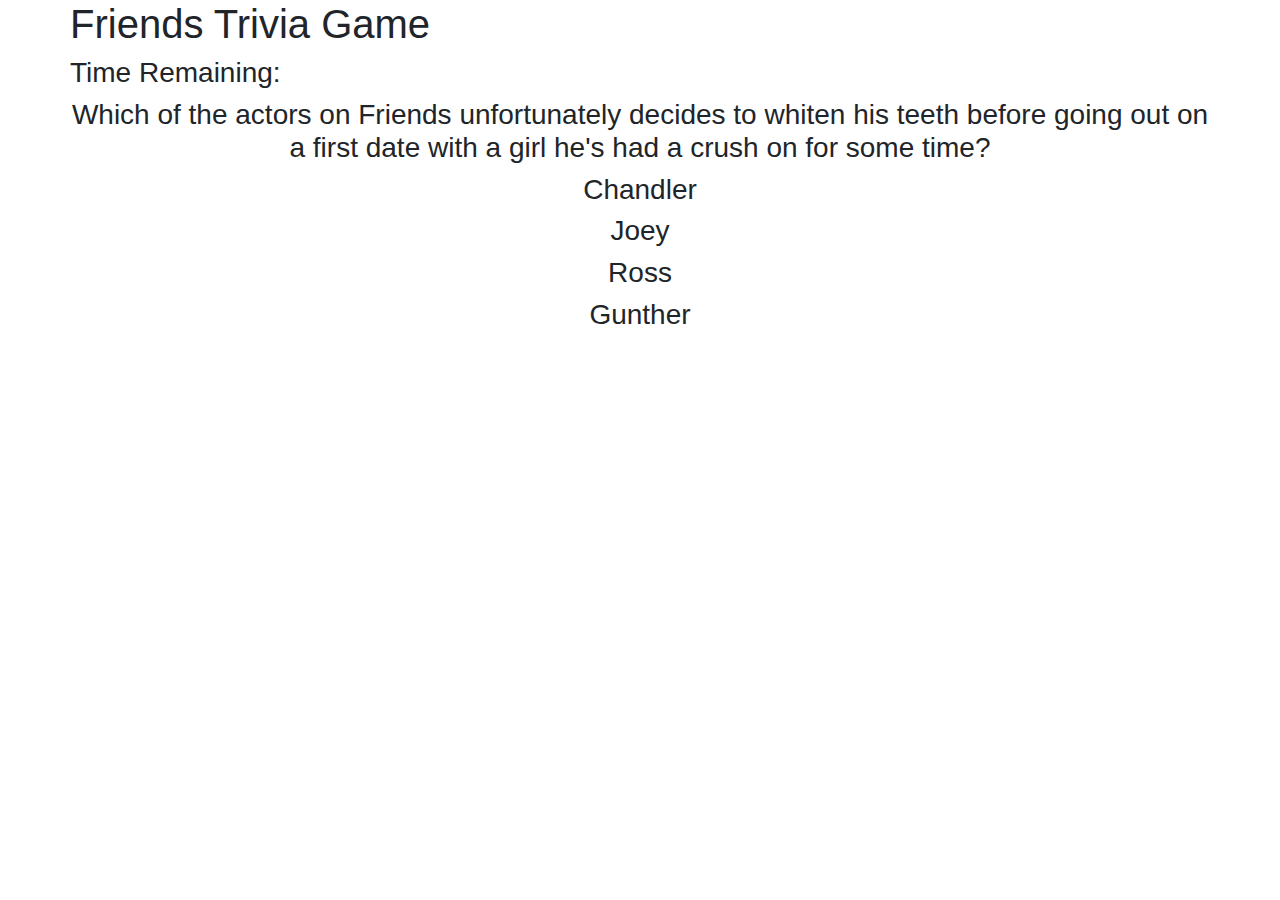
==== index.html @ 7866ffd7 "some initial code to get questions to display" ====
<!DOCTYPE html>
<html>
    <head>
        <meta charset="UTF-8">
        <title>Trivia Game!</title>
        <meta name="viewport" content="width=device-width, initial-scale=1">
        <script src="https://cdnjs.cloudflare.com/ajax/libs/jquery/3.2.1/jquery.min.js"></script>
        <script src="assets/javascript/app.js"></script>
        <link rel="stylesheet" href="https://maxcdn.bootstrapcdn.com/bootstrap/4.0.0/css/bootstrap.min.css">
        <link rel="stylesheet" href="https://cdnjs.cloudflare.com/ajax/libs/font-awesome/4.7.0/css/font-awesome.min.css">
        <link rel="stylesheet" type="text/css" href="./assets/css/style.css">
    </head>
    <body background="#">
        <div class="container">
            <div class="row">
                <div class="column">
                    <h1>Friends Trivia Game</h1>
                </div>
            </div>
            <div class="row">
                <div class="column">
                    <h3>Time Remaining: </h3>
                </div>
            </div>
            <div class="row">
                <div class="column-md-12">
                    <h3 class="question"></h3>
                    <div class "row">
                        <div class="column-md-12 h3" id="answer1"></div>
                    </div>
                    <div class "row">
                        <div class="column-md-12 h3" id="answer2"></div>
                    </div>
                    <div class "row">
                        <div class="column-md-12 h3" id="answer3"></div>
                    </div>
                    <div class "row">
                        <div class="column-md-12 h3" id="answer4"></div>
                    </div>
                </div>
            </div>
        </div>
    </body>
</html>
---- assets/css/style.css ----
body {
    background-repeat: no-repeat;
    background-size: cover;
    text-align: center;
}
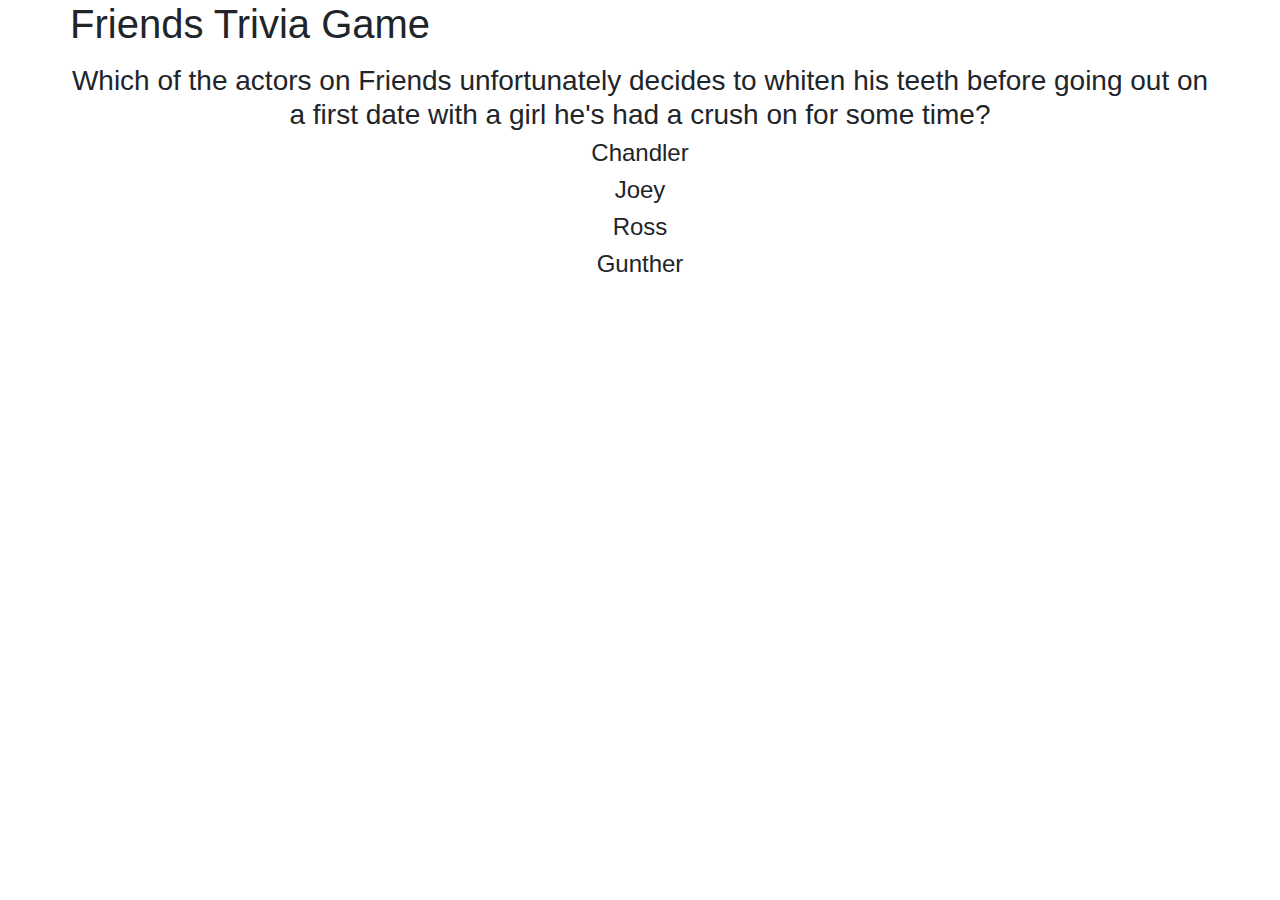
==== commit 24d07119: "more functionality and images" ====
--- a/index.html
+++ b/index.html
@@ -19,23 +19,30 @@
             </div>
             <div class="row">
                 <div class="column">
-                    <h3>Time Remaining: </h3>
+                    <h3 id="time"></h3>
+                    <h3 id="correct"></h3>
+                    <h3 id="incorrect"></h3>
+                    <h3 id="timesup"></h3>
+                    <h3 id="numberCorrect"></h3>
+                    <h3 id="numberIncorrect"></h3>
                 </div>
             </div>
             <div class="row">
                 <div class="column-md-12">
                     <h3 class="question"></h3>
+                    <h3 class="answer"></h3>
+                    <div class="image"></div>
                     <div class "row">
-                        <div class="column-md-12 h3" id="answer1"></div>
+                        <div class="column-md-12 h4" id="0"></div>
                     </div>
                     <div class "row">
-                        <div class="column-md-12 h3" id="answer2"></div>
+                        <div class="column-md-12 h4" id="1"></div>
                     </div>
                     <div class "row">
-                        <div class="column-md-12 h3" id="answer3"></div>
+                        <div class="column-md-12 h4" id="2"></div>
                     </div>
                     <div class "row">
-                        <div class="column-md-12 h3" id="answer4"></div>
+                        <div class="column-md-12 h4" id="3"></div>
                     </div>
                 </div>
             </div>
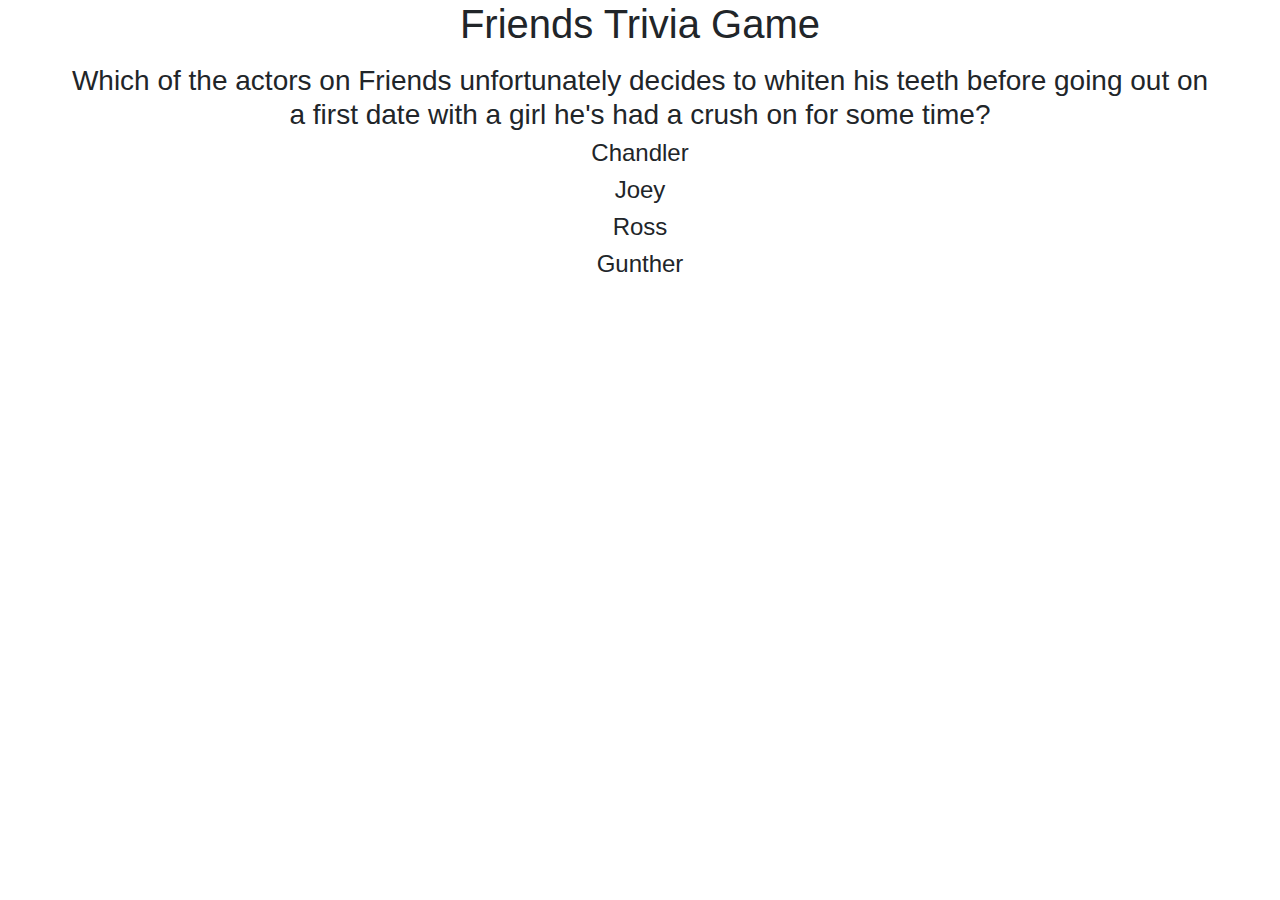
==== commit 868a75c7: "more functionality" ====
--- a/index.html
+++ b/index.html
@@ -10,38 +10,37 @@
         <link rel="stylesheet" href="https://cdnjs.cloudflare.com/ajax/libs/font-awesome/4.7.0/css/font-awesome.min.css">
         <link rel="stylesheet" type="text/css" href="./assets/css/style.css">
     </head>
-    <body background="#">
+    <body>
         <div class="container">
-            <div class="row">
+            <div class="row justify-content-md-center">
                 <div class="column">
                     <h1>Friends Trivia Game</h1>
                 </div>
             </div>
-            <div class="row">
+            <div class="row justify-content-md-center">
                 <div class="column">
                     <h3 id="time"></h3>
                     <h3 id="correct"></h3>
-                    <h3 id="incorrect"></h3>
-                    <h3 id="timesup"></h3>
+                    <h3 id="answer"></h3>
                     <h3 id="numberCorrect"></h3>
                     <h3 id="numberIncorrect"></h3>
                 </div>
             </div>
-            <div class="row">
+            <div class="row justify-content-md-center">
                 <div class="column-md-12">
                     <h3 class="question"></h3>
                     <h3 class="answer"></h3>
                     <div class="image"></div>
-                    <div class "row">
+                    <div class="row justify-content-md-center">
                         <div class="column-md-12 h4" id="0"></div>
                     </div>
-                    <div class "row">
+                    <div class="row justify-content-md-center">
                         <div class="column-md-12 h4" id="1"></div>
                     </div>
-                    <div class "row">
+                    <div class="row justify-content-md-center">
                         <div class="column-md-12 h4" id="2"></div>
                     </div>
-                    <div class "row">
+                    <div class="row justify-content-md-center">
                         <div class="column-md-12 h4" id="3"></div>
                     </div>
                 </div>
--- a/assets/css/style.css
+++ b/assets/css/style.css
@@ -2,4 +2,6 @@
     background-repeat: no-repeat;
     background-size: cover;
     text-align: center;
-}+
+}
+
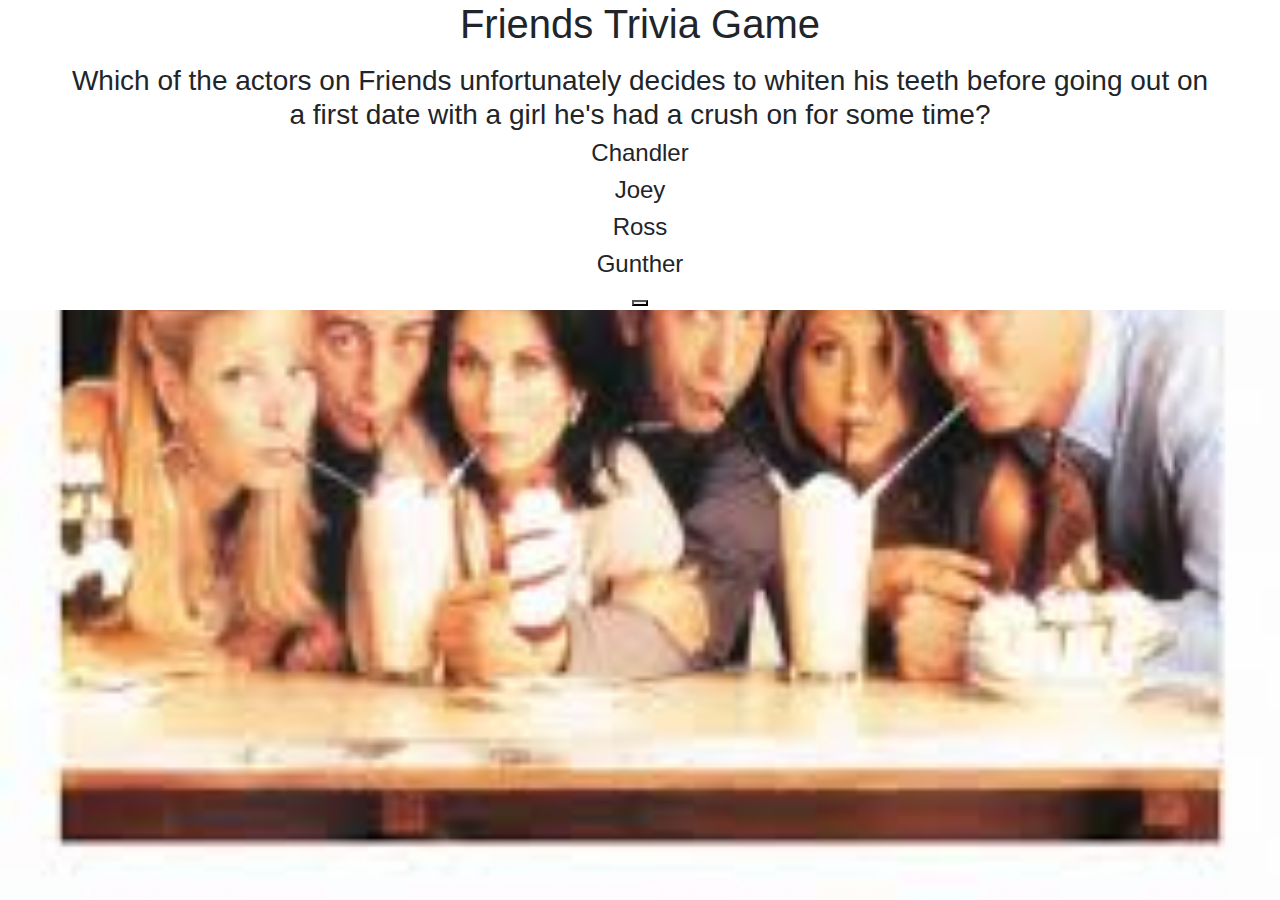
==== commit c7cddc1d: "Most functionality working--working on play again button, time displaying when I want it" ====
--- a/index.html
+++ b/index.html
@@ -11,6 +11,9 @@
         <link rel="stylesheet" type="text/css" href="./assets/css/style.css">
     </head>
     <body>
+          <!--  <div class="jumbotron border-bottom border-dark" style="background-image: url(assets/images/friends8_background.jpg); background-size: 100%;">
+    
+                </div>-->
         <div class="container">
             <div class="row justify-content-md-center">
                 <div class="column">
@@ -45,6 +48,9 @@
                     </div>
                 </div>
             </div>
+            <div>
+                <button id="playButton"></button>
+            </div>
         </div>
     </body>
 </html>--- a/assets/css/style.css
+++ b/assets/css/style.css
@@ -1,7 +1,23 @@
 body {
+    
     background-repeat: no-repeat;
     background-size: cover;
     text-align: center;
 
 }
 
+.jumbotron{
+   
+    background-size: cover;
+    background-repeat: no-repeat;
+    
+    min-height: 300px;
+   }
+
+html { 
+    background: url(/assets/images/friends7_background.jpg) no-repeat center center fixed; 
+    -webkit-background-size: cover;
+    -moz-background-size: cover;
+    -o-background-size: cover;
+    background-size: cover;
+  }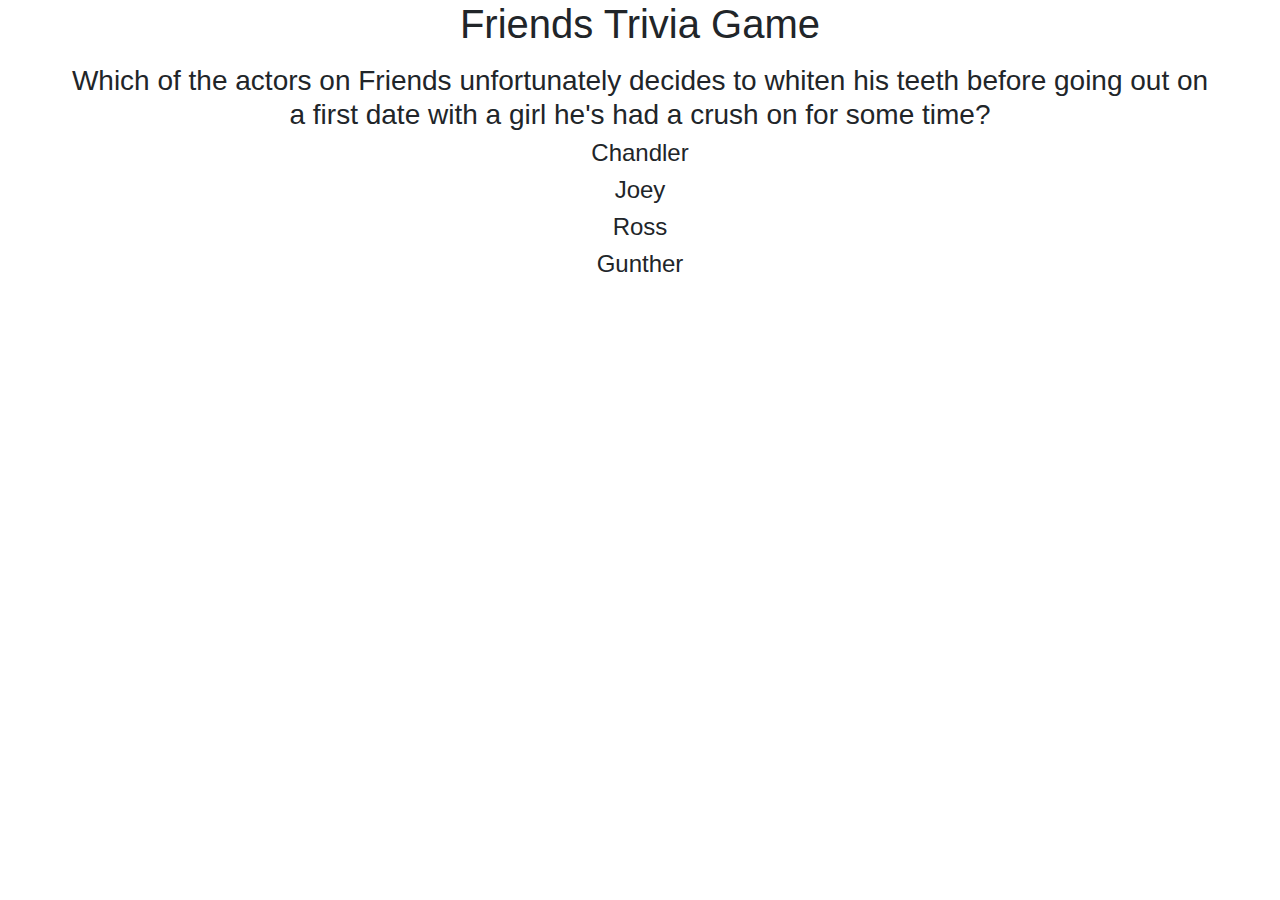
==== commit 0542fbd2: "Time is now displaying properly" ====
--- a/index.html
+++ b/index.html
@@ -48,9 +48,7 @@
                     </div>
                 </div>
             </div>
-            <div>
-                <button id="playButton"></button>
-            </div>
+           
         </div>
     </body>
 </html>--- a/assets/css/style.css
+++ b/assets/css/style.css
@@ -13,11 +13,11 @@
     
     min-height: 300px;
    }
-
+/*
 html { 
     background: url(/assets/images/friends7_background.jpg) no-repeat center center fixed; 
     -webkit-background-size: cover;
     -moz-background-size: cover;
     -o-background-size: cover;
     background-size: cover;
-  }+  }*/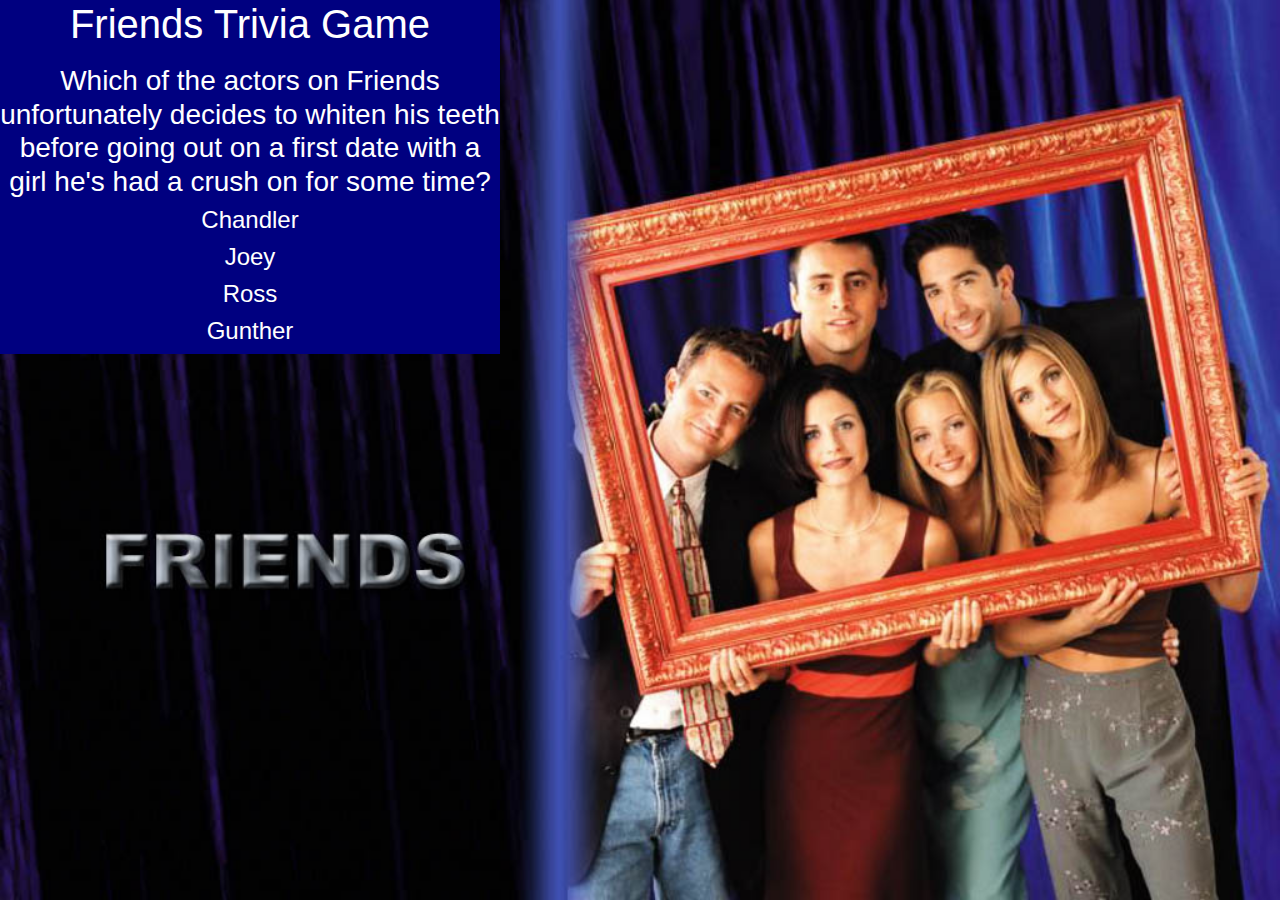
==== commit 7a117cc0: "added style" ====
--- a/index.html
+++ b/index.html
@@ -10,10 +10,8 @@
         <link rel="stylesheet" href="https://cdnjs.cloudflare.com/ajax/libs/font-awesome/4.7.0/css/font-awesome.min.css">
         <link rel="stylesheet" type="text/css" href="./assets/css/style.css">
     </head>
-    <body>
-          <!--  <div class="jumbotron border-bottom border-dark" style="background-image: url(assets/images/friends8_background.jpg); background-size: 100%;">
-    
-                </div>-->
+    <body background="assets/images/0bNnly.jpg">
+       <div id="wrapper">
         <div class="container">
             <div class="row justify-content-md-center">
                 <div class="column">
@@ -48,7 +46,8 @@
                     </div>
                 </div>
             </div>
-           
+            <div id="button-container"></div>
         </div>
+    </div>  
     </body>
 </html>--- a/assets/css/style.css
+++ b/assets/css/style.css
@@ -3,21 +3,18 @@
     background-repeat: no-repeat;
     background-size: cover;
     text-align: center;
+    color: white;
 
 }
 
-.jumbotron{
-   
-    background-size: cover;
-    background-repeat: no-repeat;
-    
-    min-height: 300px;
-   }
-/*
-html { 
-    background: url(/assets/images/friends7_background.jpg) no-repeat center center fixed; 
-    -webkit-background-size: cover;
-    -moz-background-size: cover;
-    -o-background-size: cover;
-    background-size: cover;
-  }*/+#wrapper {
+
+    width: 500px;
+    display: block;
+    height: 100%;
+    background-color: navy;
+    color: white;
+}
+
+
+  